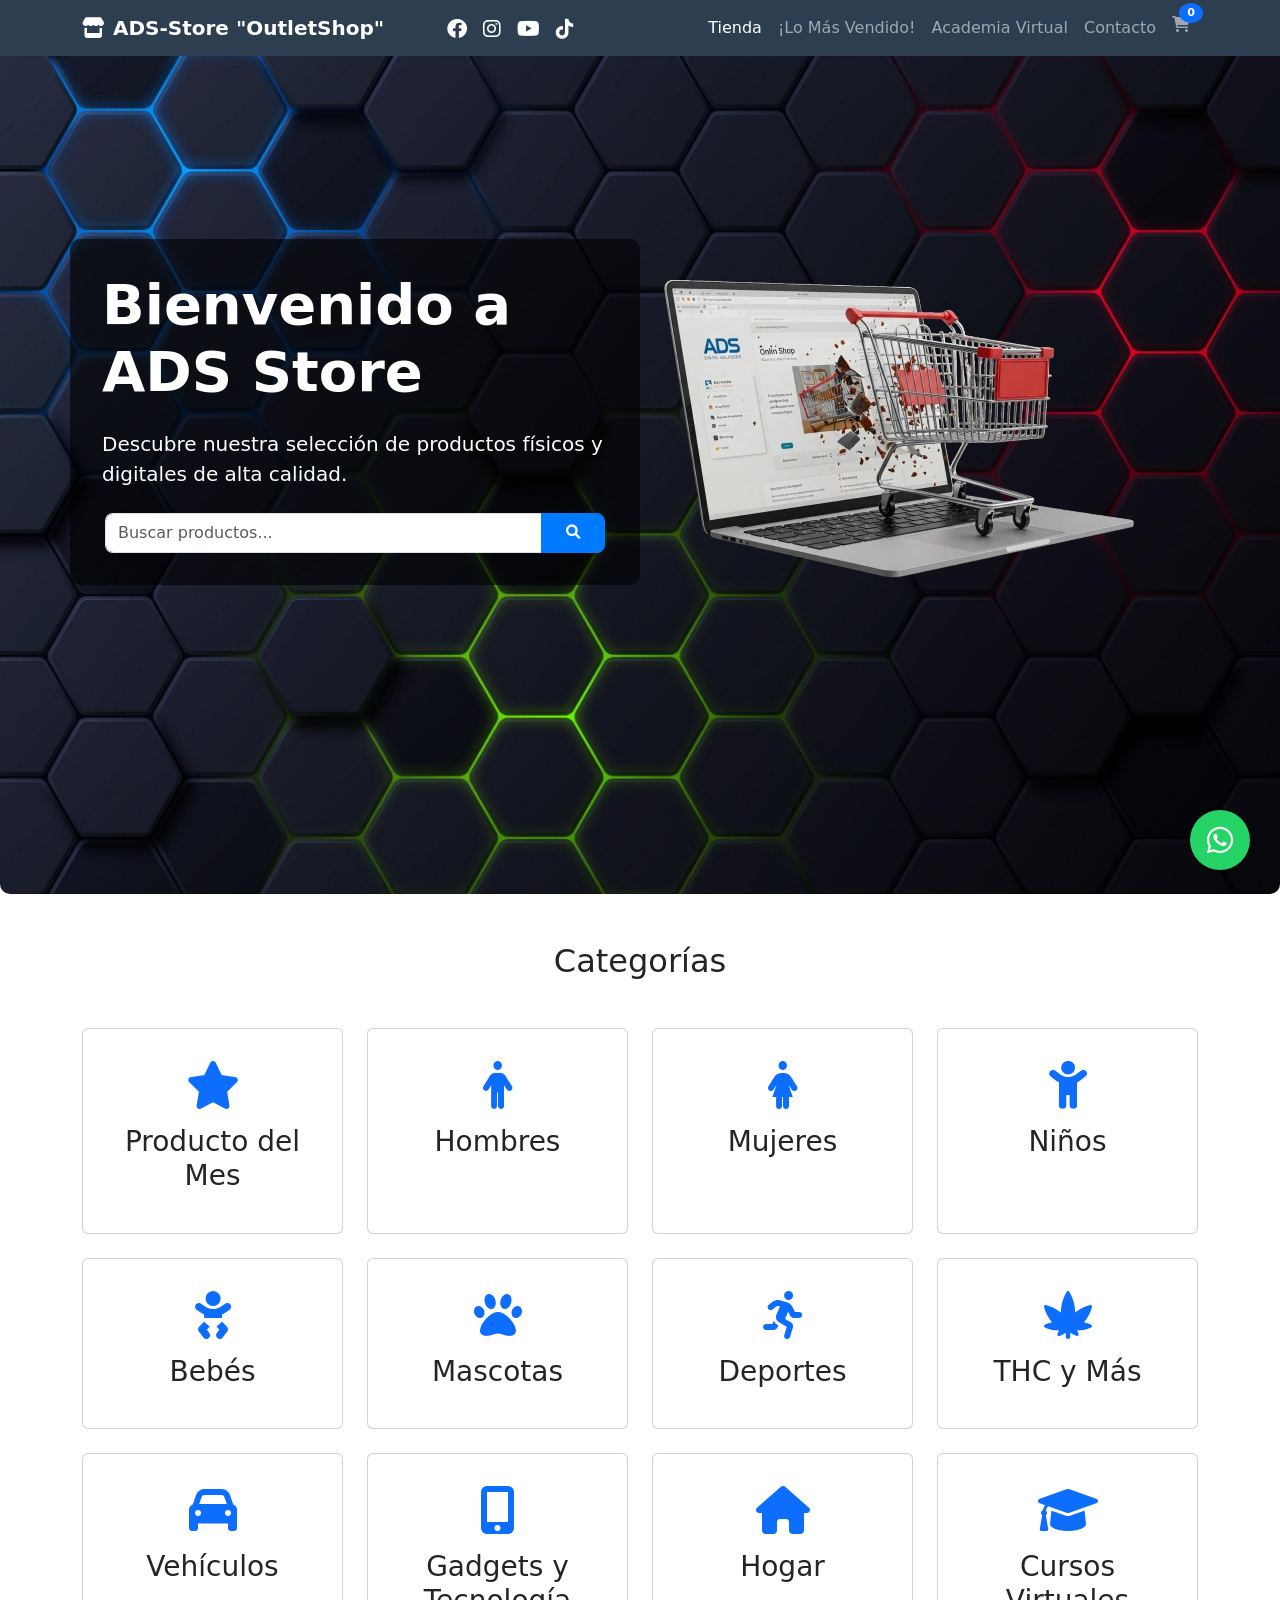
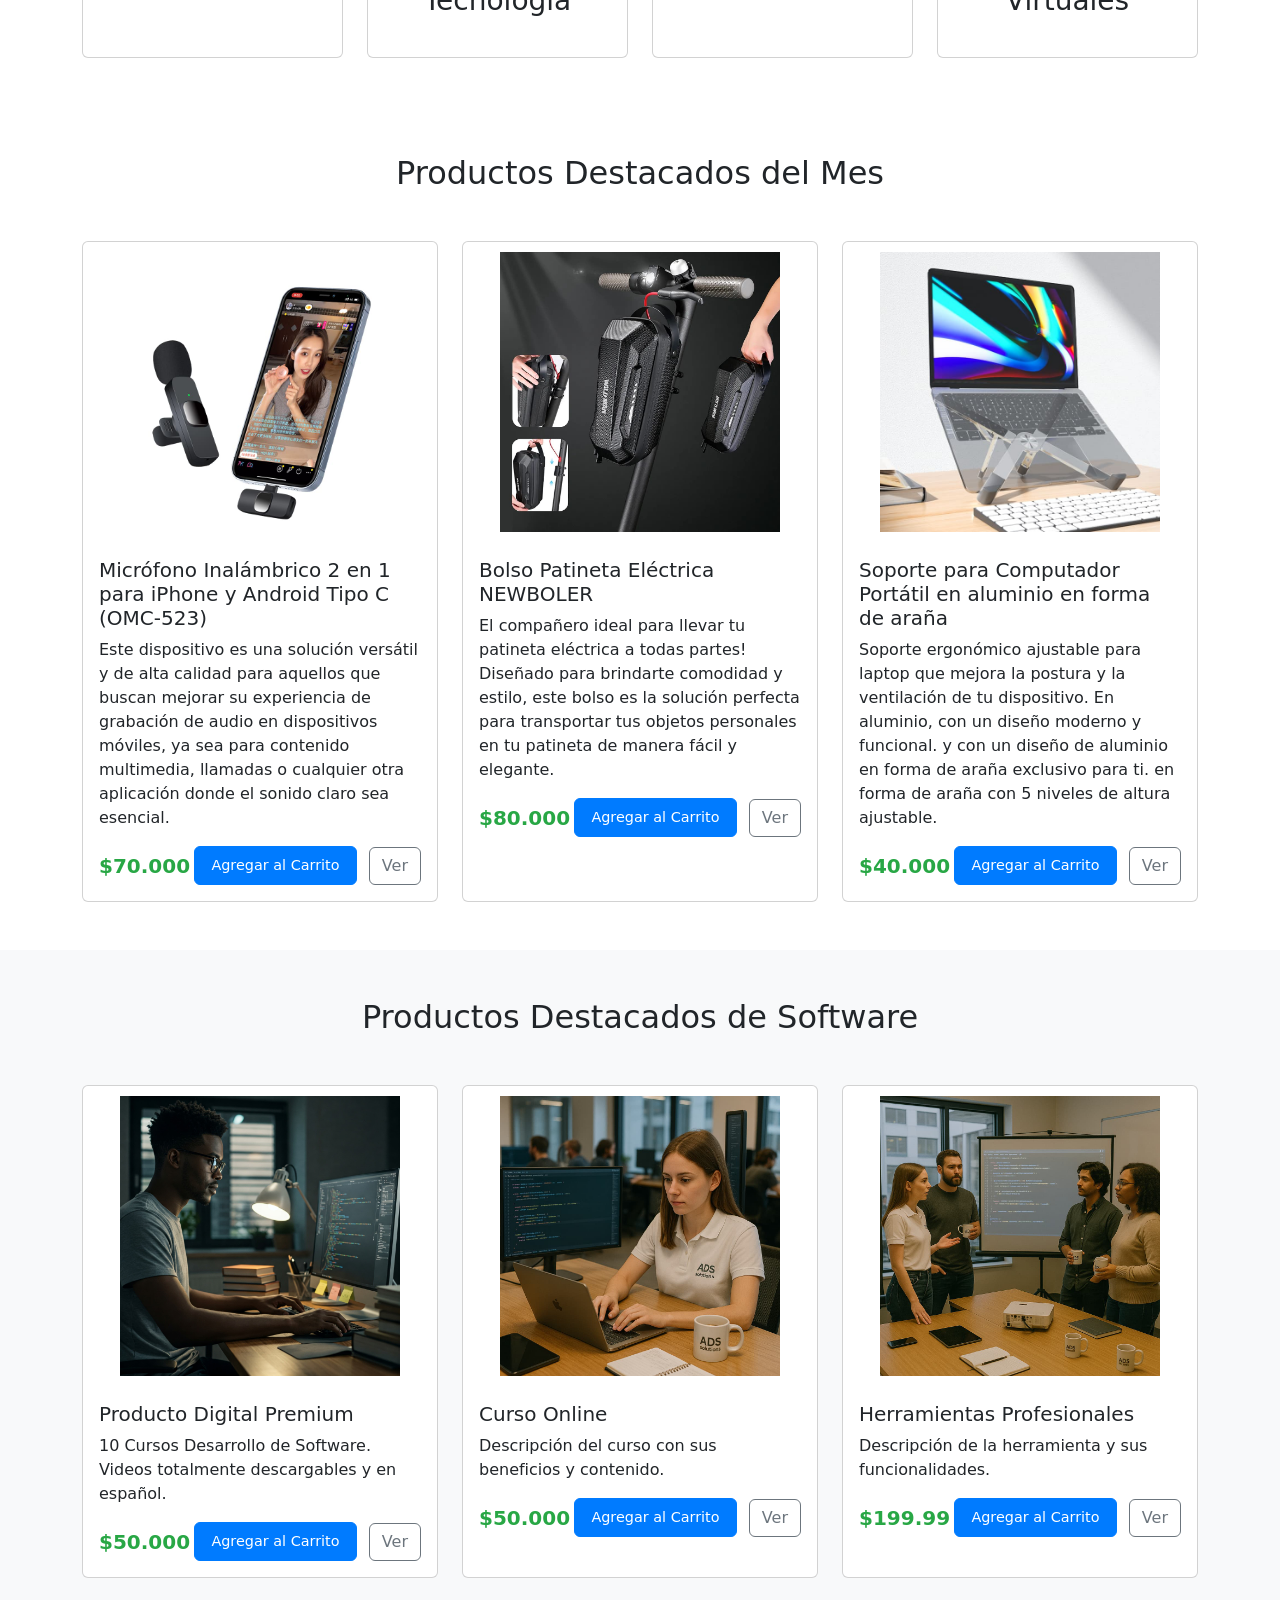
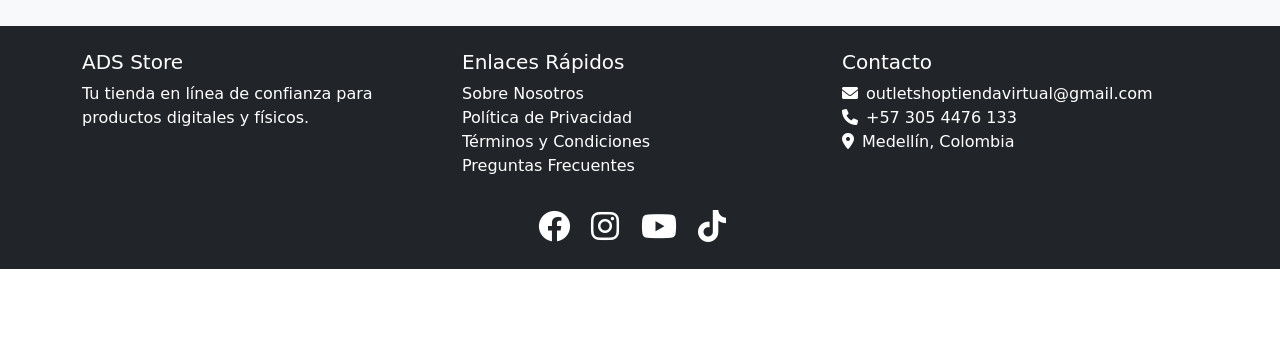
==== index.html @ 9994a58c "Version 0 Tienda Virtual con version 0 prueba de Imagenes en otro repositorio." ====
<!--
    Archivo: index.html
    Descripción: Página principal de la tienda en línea ADS Store.
    Contiene la navegación, banner principal, categorías, productos destacados y pie de página.
    Autor: [Tu Nombre o Equipo]
    Fecha: [Fecha de última edición]
-->
<!DOCTYPE html>
<html lang="es">
<head>
    <meta charset="UTF-8">
    <meta name="viewport" content="width=device-width, initial-scale=1.0">
    <title>ADS Store - Tienda en Línea</title>
    <!-- Bootstrap 5 CSS -->
    <link href="https://cdn.jsdelivr.net/npm/bootstrap@5.3.0/dist/css/bootstrap.min.css" rel="stylesheet">
    <!-- Font Awesome -->
    <link rel="stylesheet" href="https://cdnjs.cloudflare.com/ajax/libs/font-awesome/6.0.0/css/all.min.css">
    <!-- Google Fonts -->
    <link href="https://fonts.googleapis.com/css2?family=Poppins:wght@300;400;500;600;700&display=swap" rel="stylesheet">
    <!-- Custom CSS -->
    <link rel="stylesheet" href="css/tienda.css">
</head>
<body>
    <!-- =======================
         Navbar de navegación
         Contiene enlaces a las principales secciones del sitio
    ======================= -->
    <nav class="navbar navbar-expand-lg navbar-dark fixed-top">
        <div class="container">
            <a class="navbar-brand" href="../index.html">
                <span class="fw-bold"><i class="fas fa-store me-2"></i>ADS-Store  "OutletShop"</span>
            </a>
            <div class="d-flex flex-grow-1 justify-content-center">
                <ul class="navbar-nav flex-row">
                    <li class="nav-item">
                        <a href="https://www.facebook.com/profile.php?id=61550078453724" class="nav-link px-2" target="_blank" title="Facebook"><i class="fab fa-facebook fa-lg text-white"></i></a>
                    </li>
                    <li class="nav-item">
                        <a href="https://www.instagram.com/OutletShop_for_my/" class="nav-link px-2" target="_blank" title="Instagram"><i class="fab fa-instagram fa-lg text-white"></i></a>
                    </li>
                    <li class="nav-item">
                        <a href="https://www.youtube.com/@OutletShopTiendaVirtual" class="nav-link px-2" target="_blank" title="YouTube"><i class="fab fa-youtube fa-lg text-white"></i></a>
                    </li>
                    <li class="nav-item">
                        <a href="https://tiktok.com/@outletshoptienda" class="nav-link px-2" target="_blank" title="TikTok"><i class="fab fa-tiktok fa-lg text-white"></i></a>
                    </li>
                </ul>
            </div>
            <button class="navbar-toggler" type="button" data-bs-toggle="collapse" data-bs-target="#navbarNav">
                <span class="navbar-toggler-icon"></span>
            </button>
            <div class="collapse navbar-collapse justify-content-end" id="navbarNav">
                <ul class="navbar-nav ms-auto">
                    <li class="nav-item">
                        <a class="nav-link active" href="index.html">Tienda</a>
                    </li>
                    <li class="nav-item">
                        <a class="nav-link" href="producto-mes.html">¡Lo Más Vendido!</a>
                    </li>
                    <li class="nav-item">
                        <a class="nav-link" href="https://harrissonhz.github.io/ADS-academy/index.html" target="_blank">Academia Virtual</a>
                    </li>
                    <li class="nav-item">
                        <a class="nav-link" href="../index.html#contacto">Contacto</a>
                    </li>
                    <li class="nav-item">
                        <a class="nav-link" href="carrito.html">
                            <i class="fas fa-shopping-cart"></i>
                            <span class="badge bg-primary" id="cart-count">0</span>
                        </a>
                    </li>
                </ul>
            </div>
        </div>
    </nav>

    <!-- =======================
         Sección Hero (Banner principal)
         Presenta la tienda y un buscador de productos
    ======================= -->
    <section class="hero-section tienda-hero" style="background-image: url('../img/background.jpg'); background-size: cover; background-position: center; position: relative;">
        <div class="container">
            <div class="row align-items-center min-vh-100">
                <div class="col-lg-6" style="background-color: rgba(0, 0, 0, 0.6); padding: 2rem; border-radius: 10px;">
                    <h1 class="display-4 fw-bold mb-4 text-white">Bienvenido a ADS Store</h1>
                    <p class="lead mb-4 text-white">Descubre nuestra selección de productos físicos y digitales de alta calidad.</p>
                    <div class="search-box">
                        <input type="text" class="form-control" placeholder="Buscar productos...">
                        <button class="btn btn-primary"><i class="fas fa-search"></i></button>
                    </div>
                </div>
                <div class="col-lg-6">
                    <img src="img/tienda-hero.png" alt="Tienda en Línea" class="img-fluid">
                </div>
            </div>
        </div>
    </section>

    <!-- =======================
         Sección de Categorías
         Muestra tarjetas con enlaces a cada categoría de productos
    ======================= -->
    <section class="categorias py-5">
        <div class="container">
            <h2 class="text-center mb-5">Categorías</h2>
            <div class="row g-4">
                <div class="col-md-3">
                    <a href="categoria.html?categoria=Producto%20del%20Mes" class="text-decoration-none">
                        <div class="card h-100">
                            <div class="card-body text-center">
                                <i class="fas fa-star fa-3x mb-3 text-primary"></i>
                                <h3 class="card-title">Producto del Mes</h3>
                            </div>
                        </div>
                    </a>
                </div>
                <div class="col-md-3">
                    <a href="categoria.html?categoria=Hombres" class="text-decoration-none">
                        <div class="card h-100">
                            <div class="card-body text-center">
                                <i class="fas fa-male fa-3x mb-3 text-primary"></i>
                                <h3 class="card-title">Hombres</h3>
                            </div>
                        </div>
                    </a>
                </div>
                <div class="col-md-3">
                    <a href="categoria.html?categoria=Mujeres" class="text-decoration-none">
                        <div class="card h-100">
                            <div class="card-body text-center">
                                <i class="fas fa-female fa-3x mb-3 text-primary"></i>
                                <h3 class="card-title">Mujeres</h3>
                            </div>
                        </div>
                    </a>
                </div>
                <div class="col-md-3">
                    <a href="categoria.html?categoria=Niños" class="text-decoration-none">
                        <div class="card h-100">
                            <div class="card-body text-center">
                                <i class="fas fa-child fa-3x mb-3 text-primary"></i>
                                <h3 class="card-title">Niños</h3>
                            </div>
                        </div>
                    </a>
                </div>
                <div class="col-md-3">
                    <a href="categoria.html?categoria=Bebés" class="text-decoration-none">
                        <div class="card h-100">
                            <div class="card-body text-center">
                                <i class="fas fa-baby fa-3x mb-3 text-primary"></i>
                                <h3 class="card-title">Bebés</h3>
                            </div>
                        </div>
                    </a>
                </div>
                <div class="col-md-3">
                    <a href="categoria.html?categoria=Mascotas" class="text-decoration-none">
                        <div class="card h-100">
                            <div class="card-body text-center">
                                <i class="fas fa-paw fa-3x mb-3 text-primary"></i>
                                <h3 class="card-title">Mascotas</h3>
                            </div>
                        </div>
                    </a>
                </div>
                <div class="col-md-3">
                    <a href="categoria.html?categoria=Deportes" class="text-decoration-none">
                        <div class="card h-100">
                            <div class="card-body text-center">
                                <i class="fas fa-running fa-3x mb-3 text-primary"></i>
                                <h3 class="card-title">Deportes</h3>
                            </div>
                        </div>
                    </a>
                </div>
                <div class="col-md-3">
                    <a href="categoria.html?categoria=THC%20y%20Más" class="text-decoration-none">
                        <div class="card h-100">
                            <div class="card-body text-center">
                                <i class="fas fa-cannabis fa-3x mb-3 text-primary"></i>
                                <h3 class="card-title">THC y Más</h3>
                            </div>
                        </div>
                    </a>
                </div>
                <div class="col-md-3">
                    <a href="categoria.html?categoria=Vehículos" class="text-decoration-none">
                        <div class="card h-100">
                            <div class="card-body text-center">
                                <i class="fas fa-car fa-3x mb-3 text-primary"></i>
                                <h3 class="card-title">Vehículos</h3>
                            </div>
                        </div>
                    </a>
                </div>
                <div class="col-md-3">
                    <a href="categoria.html?categoria=Gadgets%20y%20Tecnología" class="text-decoration-none">
                        <div class="card h-100">
                            <div class="card-body text-center">
                                <i class="fas fa-mobile-alt fa-3x mb-3 text-primary"></i>
                                <h3 class="card-title">Gadgets y Tecnología</h3>
                            </div>
                        </div>
                    </a>
                </div>
                <div class="col-md-3">
                    <a href="categoria.html?categoria=Hogar" class="text-decoration-none">
                        <div class="card h-100">
                            <div class="card-body text-center">
                                <i class="fas fa-home fa-3x mb-3 text-primary"></i>
                                <h3 class="card-title">Hogar</h3>
                            </div>
                        </div>
                    </a>
                </div>
                <div class="col-md-3">
                    <a href="categoria.html?categoria=Cursos%20Virtuales" class="text-decoration-none">
                        <div class="card h-100">
                            <div class="card-body text-center">
                                <i class="fas fa-graduation-cap fa-3x mb-3 text-primary"></i>
                                <h3 class="card-title">Cursos Virtuales</h3>
                            </div>
                        </div>
                    </a>
                </div>
            </div>
        </div>
    </section>

    <!-- =======================
         Productos Destacados del Mes
         Cada tarjeta representa un producto destacado.
         Los botones permiten agregar al carrito o ver detalles.
    ======================= -->
    <section class="productos py-5">
        <div class="container">
            <h2 class="text-center mb-5">Productos Destacados del Mes</h2>
            <div class="row g-4">
                <!-- Producto 1 -->
                <div class="col-md-4">
                    <div class="card h-100">
                        <img src="img/Microfono.jpg" class="card-img-top" alt="Micrófono Inalámbrico">
                        <div class="card-body">
                            <h5 class="card-title">Micrófono Inalámbrico 2 en 1 para iPhone y Android Tipo C (OMC-523)</h5>
                            <p class="card-text">Este dispositivo es una solución versátil y de alta calidad para aquellos que buscan mejorar su experiencia de grabación de audio en dispositivos móviles, ya sea para contenido multimedia, llamadas o cualquier otra aplicación donde el sonido claro sea esencial.</p>
                            <div class="d-flex justify-content-between align-items-center">
                                <span class="h5 mb-0">$70.000</span>
                                <button class="btn btn-primary">Agregar al Carrito</button>
                                <a href="producto-detalle.html?id=microfono-omc-523" class="btn btn-outline-secondary ms-2">Ver</a>
                            </div>
                        </div>
                    </div>
                </div>
                <!-- Producto 2 -->
                <div class="col-md-4">
                    <div class="card h-100">
                        <img src="img/Patineta.jpg" class="card-img-top" alt="Bolso Patineta">
                        <div class="card-body">
                            <h5 class="card-title">Bolso Patineta Eléctrica NEWBOLER</h5>
                            <p class="card-text">El compañero ideal para llevar tu patineta eléctrica a todas partes! Diseñado para brindarte comodidad y estilo, este bolso es la solución perfecta para transportar tus objetos personales en tu patineta de manera fácil y elegante.</p>
                            <div class="d-flex justify-content-between align-items-center">
                                <span class="h5 mb-0">$80.000</span>
                                <button class="btn btn-primary">Agregar al Carrito</button>
                                <a href="producto-detalle.html?id=patineta-newboler" class="btn btn-outline-secondary ms-2">Ver</a>
                            </div>
                        </div>
                    </div>
                </div>
                <!-- Producto 3 -->
                <div class="col-md-4">
                    <div class="card h-100">
                        <img src="img/SoporteLaptop.jpg" class="card-img-top" alt="Soporte para Laptop">
                        <div class="card-body">
                            <h5 class="card-title">Soporte para Computador Portátil en aluminio en forma de araña</h5>
                            <p class="card-text">Soporte ergonómico ajustable para laptop que mejora la postura y la ventilación de tu dispositivo. En aluminio, con un diseño moderno y funcional. y con un diseño de aluminio en forma de araña exclusivo para ti. en forma de araña con 5 niveles de altura ajustable.</p>
                            <div class="d-flex justify-content-between align-items-center">
                                <span class="h5 mb-0">$40.000</span>
                                <button class="btn btn-primary">Agregar al Carrito</button>
                                <a href="producto-detalle.html?id=soporte-laptop-araña" class="btn btn-outline-secondary ms-2">Ver</a>
                            </div>
                        </div>
                    </div>
                </div>
            </div>
        </div>
    </section>

    <!-- =======================
         Productos Destacados Software 
         Cada tarjeta representa un producto destacado.
         Los botones permiten agregar al carrito o ver detalles.
    ======================= -->
    <section class="productos py-5 bg-light">
        <div class="container">
            <h2 class="text-center mb-5">Productos Destacados de Software</h2>
            <div class="row g-4">
                <!-- Producto 1 -->
                <div class="col-md-4">
                    <div class="card h-100">
                        <img src="img/Programador.jpg" class="card-img-top" alt="Producto 1">
                        <div class="card-body">
                            <h5 class="card-title">Producto Digital Premium</h5>
                            <p class="card-text">10 Cursos Desarrollo de Software. Videos totalmente descargables y en español.</p>
                            <div class="d-flex justify-content-between align-items-center">
                                <span class="h5 mb-0">$50.000</span>
                                <button class="btn btn-primary">Agregar al Carrito</button>
                                <button class="btn btn-outline-secondary ms-2">Ver</button>
                            </div>
                        </div>
                    </div>
                </div>
                <!-- Producto 2 -->
                <div class="col-md-4">
                    <div class="card h-100">
                        <img src="img/CursoOnline.jpg" class="card-img-top" alt="Producto 2">
                        <div class="card-body">
                            <h5 class="card-title">Curso Online</h5>
                            <p class="card-text">Descripción del curso con sus beneficios y contenido.</p>
                            <div class="d-flex justify-content-between align-items-center">
                                <span class="h5 mb-0">$50.000</span>
                                <button class="btn btn-primary">Agregar al Carrito</button>
                                <button class="btn btn-outline-secondary ms-2">Ver</button>
                            </div>
                        </div>
                    </div>
                </div>
                <!-- Producto 3 -->
                <div class="col-md-4">
                    <div class="card h-100">
                        <img src="img/HerramientaProfesional.jpg" class="card-img-top" alt="Producto 3">
                        <div class="card-body">
                            <h5 class="card-title">Herramientas Profesionales</h5>
                            <p class="card-text">Descripción de la herramienta y sus funcionalidades.</p>
                            <div class="d-flex justify-content-between align-items-center">
                                <span class="h5 mb-0">$199.99</span>
                                <button class="btn btn-primary">Agregar al Carrito</button>
                                <button class="btn btn-outline-secondary ms-2">Ver</button>
                            </div>
                        </div>
                    </div>
                </div>
            </div>
        </div>
    </section>

    <!-- =======================
         Pie de página (Footer)
         Información de contacto y enlaces rápidos
    ======================= -->
    <footer class="bg-dark text-white py-4">
        <div class="container">
            <div class="row">
                <div class="col-md-4">
                    <h5>ADS Store</h5>
                    <p>Tu tienda en línea de confianza para productos digitales y físicos.</p>
                </div>
                <div class="col-md-4">
                    <h5>Enlaces Rápidos</h5>
                    <ul class="list-unstyled">
                        <li><a href="sobre-nosotros.html" class="text-white">Sobre Nosotros</a></li>
                        <li><a href="politica-privacidad.html" class="text-white">Política de Privacidad</a></li>
                        <li><a href="terminos-condiciones.html" class="text-white">Términos y Condiciones</a></li>
                        <li><a href="#" class="text-white">Preguntas Frecuentes</a></li>
                    </ul>
                </div>
                <div class="col-md-4">
                    <h5>Contacto</h5>
                    <ul class="list-unstyled">
                        <li><i class="fas fa-envelope me-2"></i>outletshoptiendavirtual@gmail.com</li>
                        <li><i class="fas fa-phone me-2"></i>+57 305 4476 133</li>
                        <li><i class="fas fa-map-marker-alt me-2"></i>Medellín, Colombia</li>
                    </ul>
                </div>
            </div>
            <div class="text-center mt-3">
                <a href="https://www.facebook.com/profile.php?id=61550078453724" class="text-white me-3" target="_blank"><i class="fab fa-facebook fa-2x"></i></a>
                <a href="https://www.instagram.com/OutletShop_for_my/" class="text-white me-3" target="_blank"><i class="fab fa-instagram fa-2x"></i></a>
                <a href="https://www.youtube.com/@OutletShopTiendaVirtual" class="text-white me-3" target="_blank"><i class="fab fa-youtube fa-2x"></i></a>
                <a href="https://tiktok.com/@outletshoptienda" class="text-white me-3" target="_blank"><i class="fab fa-tiktok fa-2x"></i></a>
            </div>
        </div>
    </footer>

    <!-- =======================
         Scripts JS
         Incluye Bootstrap y scripts personalizados
    ======================= -->
    <script src="https://cdn.jsdelivr.net/npm/bootstrap@5.3.0/dist/js/bootstrap.bundle.min.js"></script>
    <script src="js/tienda.js"></script>

    <!-- WhatsApp Flotante -->
    <!-- Botón flotante para contacto rápido por WhatsApp -->
    <a href="https://wa.me/573052487883?text=Hola%20ADS%20estoy%20interesado%20en%20los%20cursos%20virtuales" class="whatsapp-float" target="_blank">
        <i class="fab fa-whatsapp"></i>
    </a>
</body>
</html>
---- css/tienda.css ----
/*
    Archivo: tienda.css
    Descripción: Hoja de estilos principal para la tienda ADS Store.
    Define la apariencia general, tarjetas, banners, navegación, categorías y productos.
    Autor: [Tu Nombre o Equipo]
    Fecha: [Fecha de última edición]
*/

/* Estilos específicos para la tienda */
.tienda-hero {
    background: linear-gradient(135deg, #ffffff 0%, #f3f4f6 100%);
}

.search-box {
    display: flex;
    max-width: 500px;
    margin: 0 auto;
}

.search-box input {
    border-radius: 8px 0 0 8px;
    border-right: none;
}

.search-box button {
    border-radius: 0 8px 8px 0;
    padding: 0.5rem 1.5rem;
}

/* Estilos para las tarjetas de productos */
.card {
    transition: transform 0.3s cubic-bezier(0.4, 0.2, 0.2, 1), box-shadow 0.3s cubic-bezier(0.4, 0.2, 0.2, 1);
}

.card:hover {
    transform: scale(1.05) translateY(-8px);
    box-shadow: 0 16px 32px rgba(0, 0, 0, 0.15);
    z-index: 2;
}

.card-img-top {
    width: 100%;
    height: 300px;
    object-fit: contain;
    padding: 10px;
}

/* Estilos para los botones de carrito */
.btn-primary {
    padding: 0.5rem 1rem;
    font-size: 0.9rem;
    background-color: #007bff;
    border-color: #007bff;
}

.btn-primary:hover {
    background-color: #0056b3;
    border-color: #0056b3;
}

/* Estilos para el contador del carrito */
#cart-count {
    position: absolute;
    top: -5px;
    right: -5px;
    font-size: 0.7rem;
    padding: 0.25rem 0.5rem;
    background-color: #007bff;
    border-radius: 50%;
    min-width: 20px;
    height: 20px;
    display: flex;
    align-items: center;
    justify-content: center;
}

.nav-item {
    position: relative;
}

.nav-link {
    display: flex;
    align-items: center;
    gap: 5px;
}

/* Estilos para las categorías */
.categorias .card {
    cursor: pointer;
    text-align: center;
    padding: 1rem;
}

.categorias .card:hover {
    background-color: var(--light-color);
}

.categorias .card i {
    color: #007bff;
    margin-bottom: 1rem;
}

/* Estilos para los precios */
.h5 {
    color: var(--primary-color);
    font-weight: 600;
}

.h5.mb-0 {
    color: #28a745;
    font-weight: bold;
}

/* Estilos responsivos */
@media (max-width: 768px) {
    .search-box {
        max-width: 100%;
    }
    
    .card-img-top {
        height: 150px;
    }
}

/* Animaciones */
@keyframes fadeInUp {
    from {
        opacity: 0;
        transform: translateY(20px);
    }
    to {
        opacity: 1;
        transform: translateY(0);
    }
}

.card {
    animation: fadeInUp 0.5s ease-out;
}

/* Estilos para el carrito flotante */
.cart-floating {
    position: fixed;
    bottom: 20px;
    right: 20px;
    z-index: 1000;
    background-color: var(--primary-color);
    color: white;
    padding: 15px;
    border-radius: 50%;
    box-shadow: 0 4px 6px rgba(0, 0, 0, 0.1);
    cursor: pointer;
    transition: transform 0.3s ease;
}

.cart-floating:hover {
    transform: scale(1.1);
}

/* Estilos para los filtros */
.filtros {
    background-color: var(--light-color);
    padding: 1rem;
    border-radius: 8px;
    margin-bottom: 2rem;
}

.filtros h4 {
    margin-bottom: 1rem;
    color: var(--dark-color);
}

/* Estilos para la paginación */
.pagination {
    justify-content: center;
    margin-top: 2rem;
}

.pagination .page-link {
    color: var(--primary-color);
    border: none;
    margin: 0 5px;
    border-radius: 5px;
}

.pagination .page-item.active .page-link {
    background-color: var(--primary-color);
    color: white;
}

/* Estilos para el navbar */
.navbar {
    position: fixed;
    top: 0;
    width: 100%;
    z-index: 1000;
    background-color: #2c3e50 !important;
}

/* Ajuste del body para compensar el navbar fijo */
body {
    padding-top: 0;
}

/* Estilos para la sección hero */
.hero-section {
    background-image: url('../img/background.jpg');
    background-size: cover;
    background-position: center;
    position: relative;
    min-height: 100vh;
    margin-top: -70px; /* Compensa el espacio del navbar */
    padding-top: 70px; /* Añade el espacio necesario para el contenido */
}

.tienda-hero {
    background-color: rgba(0, 0, 0, 0.6);
    padding: 2rem;
    border-radius: 10px;
}

/* Estilos para el footer */
footer {
    background-color: #343a40;
    color: white;
    padding: 2rem 0;
}

footer a {
    color: white;
    text-decoration: none;
}

footer a:hover {
    color: #007bff;
}

.footer-social-icons a:hover {
    transform: scale(1.2);
}

/* WhatsApp Flotante */
.whatsapp-float {
    position: fixed;
    bottom: 30px;
    right: 30px;
    background-color: #25d366;
    color: white;
    width: 60px;
    height: 60px;
    border-radius: 50%;
    text-align: center;
    font-size: 30px;
    box-shadow: 2px 2px 3px rgba(0,0,0,0.2);
    display: flex;
    align-items: center;
    justify-content: center;
    text-decoration: none;
    transition: all 0.3s ease;
    z-index: 1000;
}

.whatsapp-float:hover {
    background-color: #128C7E;
    color: white;
    transform: scale(1.1);
}
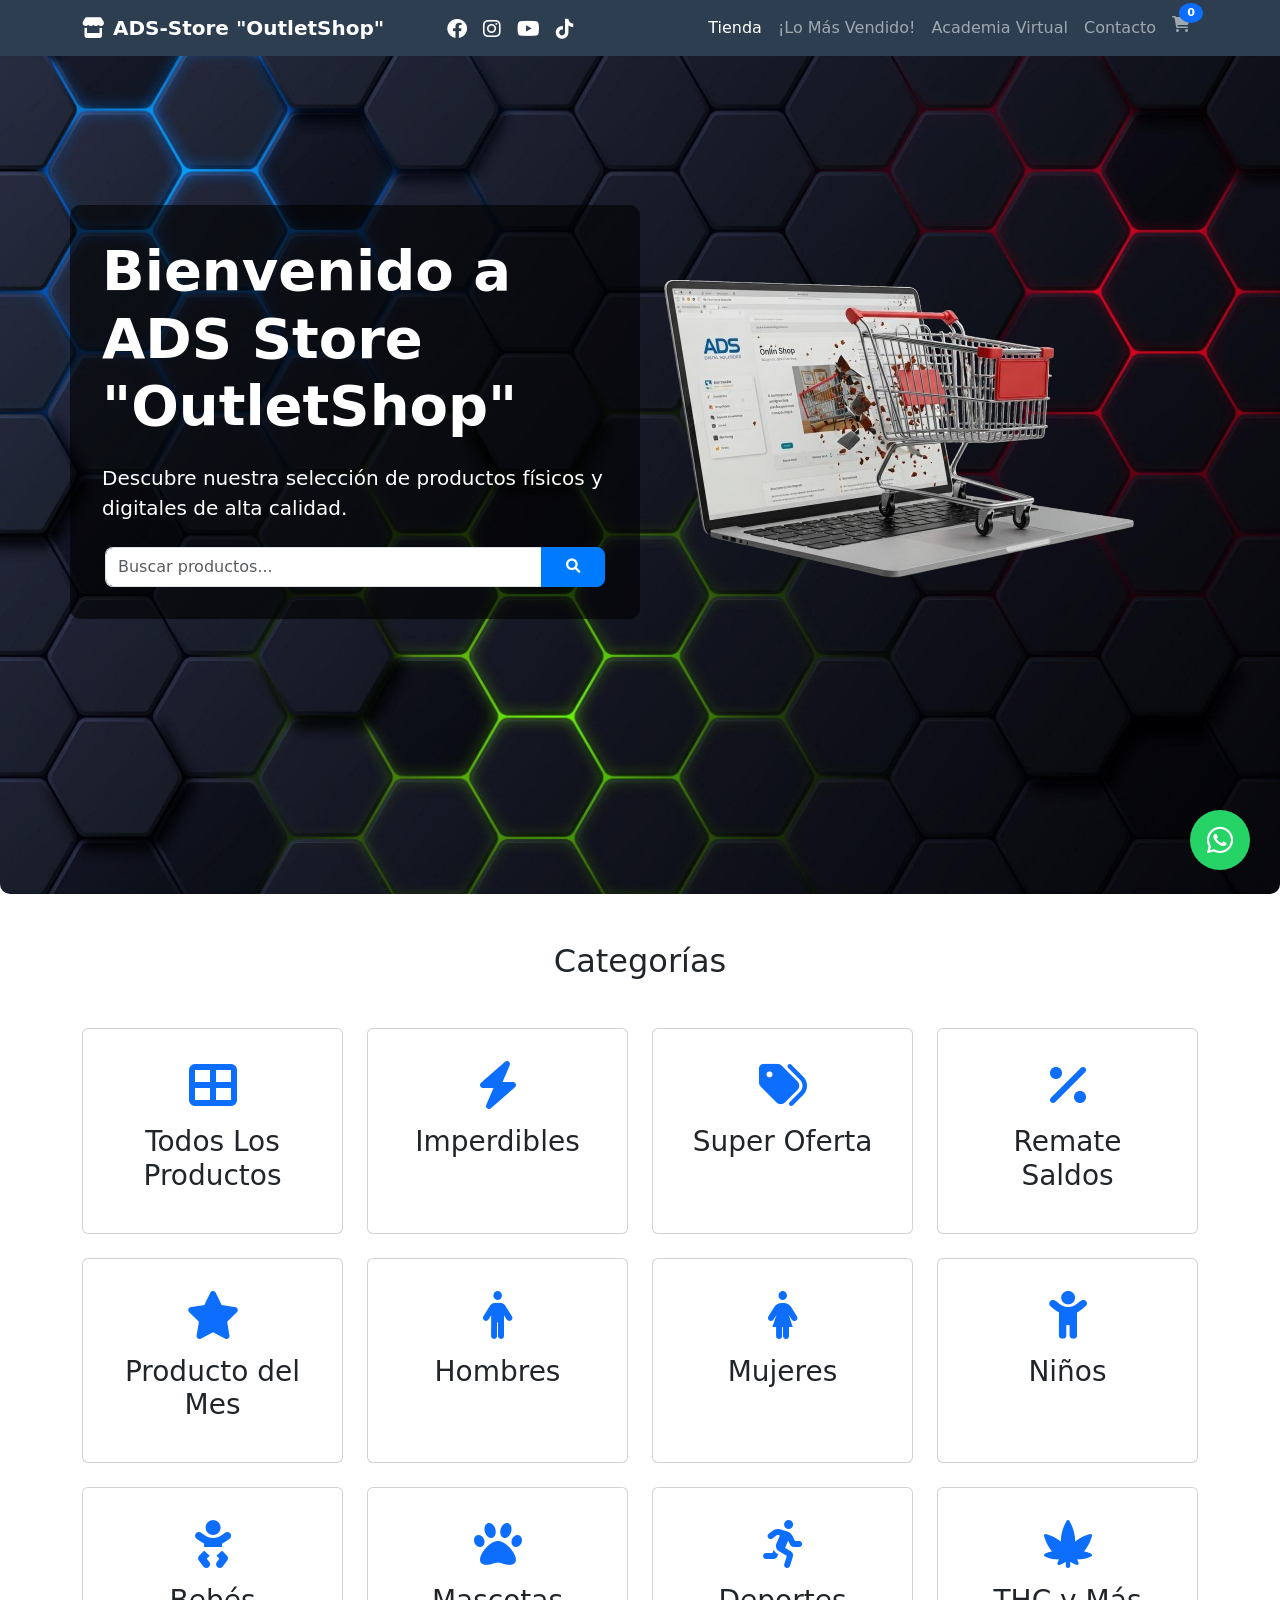
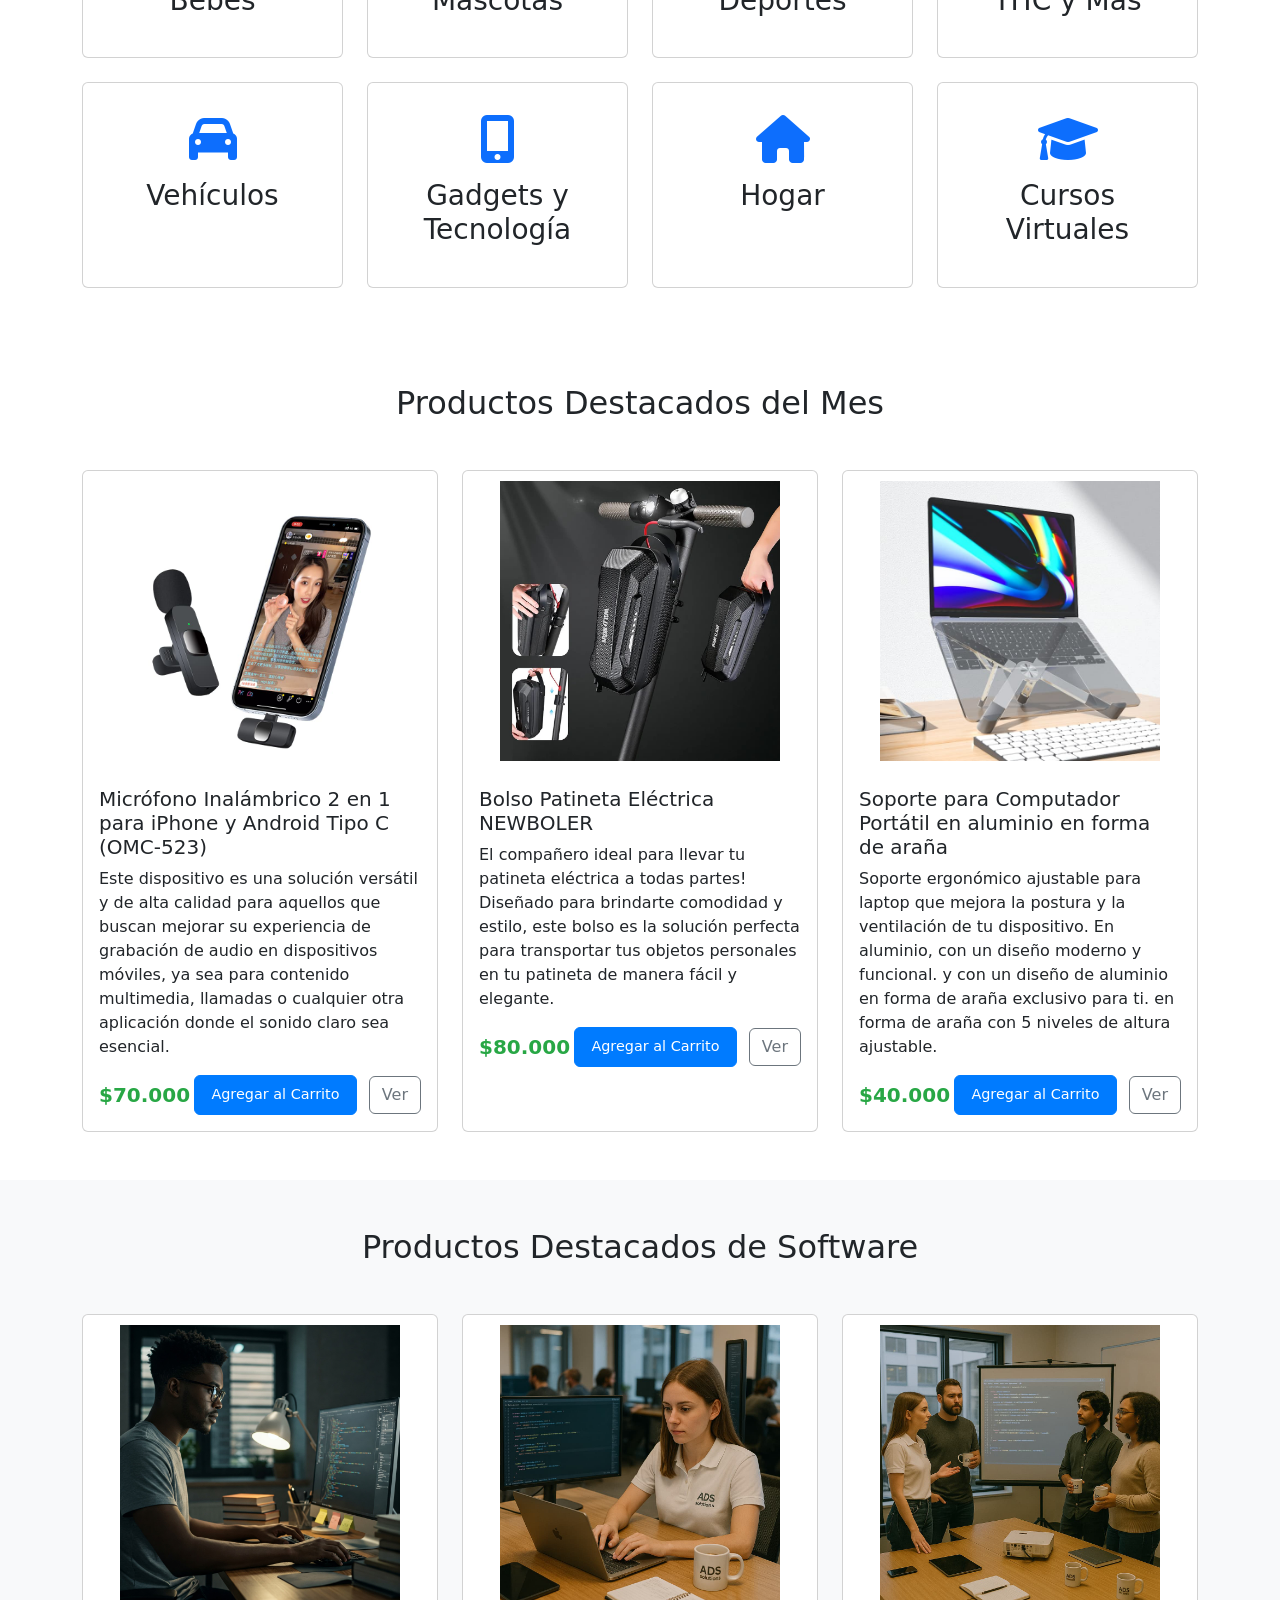
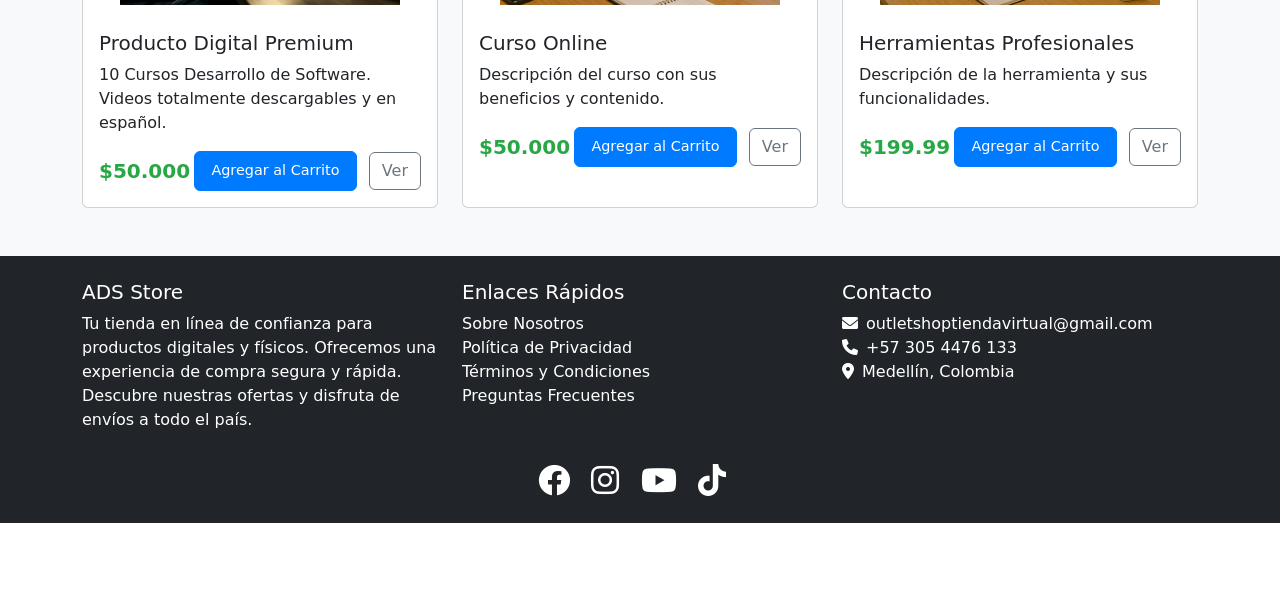
==== commit 50b1b56f: "Version 90% OK Version con Consulta de imagenes desde Github, metodos de pago, costos de envio y Jso" ====
--- a/index.html
+++ b/index.html
@@ -61,7 +61,7 @@
                         <a class="nav-link" href="https://harrissonhz.github.io/ADS-academy/index.html" target="_blank">Academia Virtual</a>
                     </li>
                     <li class="nav-item">
-                        <a class="nav-link" href="../index.html#contacto">Contacto</a>
+                        <a class="nav-link" href="https://wa.me/573054476133?text=Hola%20ADS%20estoy%20interesado%20en%20los%20cursos%20virtuales" target="_blank">Contacto</a>
                     </li>
                     <li class="nav-item">
                         <a class="nav-link" href="carrito.html">
@@ -82,7 +82,7 @@
         <div class="container">
             <div class="row align-items-center min-vh-100">
                 <div class="col-lg-6" style="background-color: rgba(0, 0, 0, 0.6); padding: 2rem; border-radius: 10px;">
-                    <h1 class="display-4 fw-bold mb-4 text-white">Bienvenido a ADS Store</h1>
+                    <h1 class="display-4 fw-bold mb-4 text-white">Bienvenido a ADS Store "OutletShop"</h1>
                     <p class="lead mb-4 text-white">Descubre nuestra selección de productos físicos y digitales de alta calidad.</p>
                     <div class="search-box">
                         <input type="text" class="form-control" placeholder="Buscar productos...">
@@ -105,6 +105,46 @@
             <h2 class="text-center mb-5">Categorías</h2>
             <div class="row g-4">
                 <div class="col-md-3">
+                    <a href="categoria.html?categoria=Todos%20Los%20Productos" class="text-decoration-none">
+                        <div class="card h-100">
+                            <div class="card-body text-center">
+                                <i class="fas fa-th-large fa-3x mb-3 text-primary"></i>
+                                <h3 class="card-title">Todos Los Productos</h3>
+                            </div>
+                        </div>
+                    </a>
+                </div>
+                <div class="col-md-3">
+                    <a href="categoria.html?categoria=Imperdibles" class="text-decoration-none">
+                        <div class="card h-100">
+                            <div class="card-body text-center">
+                                <i class="fas fa-bolt fa-3x mb-3 text-primary"></i>
+                                <h3 class="card-title">Imperdibles</h3>
+                            </div>
+                        </div>
+                    </a>
+                </div>
+                <div class="col-md-3">
+                    <a href="categoria.html?categoria=Super%20Oferta" class="text-decoration-none">
+                        <div class="card h-100">
+                            <div class="card-body text-center">
+                                <i class="fas fa-tags fa-3x mb-3 text-primary"></i>
+                                <h3 class="card-title">Super Oferta</h3>
+                            </div>
+                        </div>
+                    </a>
+                </div>
+                <div class="col-md-3">
+                    <a href="categoria.html?categoria=Remate%20Saldos" class="text-decoration-none">
+                        <div class="card h-100">
+                            <div class="card-body text-center">
+                                <i class="fas fa-percentage fa-3x mb-3 text-primary"></i>
+                                <h3 class="card-title">Remate Saldos</h3>
+                            </div>
+                        </div>
+                    </a>
+                </div>
+                <div class="col-md-3">
                     <a href="categoria.html?categoria=Producto%20del%20Mes" class="text-decoration-none">
                         <div class="card h-100">
                             <div class="card-body text-center">
@@ -247,7 +287,7 @@
                             <div class="d-flex justify-content-between align-items-center">
                                 <span class="h5 mb-0">$70.000</span>
                                 <button class="btn btn-primary">Agregar al Carrito</button>
-                                <a href="producto-detalle.html?id=microfono-omc-523" class="btn btn-outline-secondary ms-2">Ver</a>
+                                <a href="producto-detalle.html?id=AL011-MicrofonoCelular" class="btn btn-outline-secondary ms-2">Ver</a>
                             </div>
                         </div>
                     </div>
@@ -305,7 +345,7 @@
                             <div class="d-flex justify-content-between align-items-center">
                                 <span class="h5 mb-0">$50.000</span>
                                 <button class="btn btn-primary">Agregar al Carrito</button>
-                                <button class="btn btn-outline-secondary ms-2">Ver</button>
+                                <a href="producto-detalle.html?id=AL011-MicrofonoCelular" class="btn btn-outline-secondary ms-2">Ver</a>
                             </div>
                         </div>
                     </div>
@@ -320,7 +360,7 @@
                             <div class="d-flex justify-content-between align-items-center">
                                 <span class="h5 mb-0">$50.000</span>
                                 <button class="btn btn-primary">Agregar al Carrito</button>
-                                <button class="btn btn-outline-secondary ms-2">Ver</button>
+                                <a href="producto-detalle.html?id=Curso%20Online" class="btn btn-outline-secondary ms-2">Ver</a>
                             </div>
                         </div>
                     </div>
@@ -335,7 +375,7 @@
                             <div class="d-flex justify-content-between align-items-center">
                                 <span class="h5 mb-0">$199.99</span>
                                 <button class="btn btn-primary">Agregar al Carrito</button>
-                                <button class="btn btn-outline-secondary ms-2">Ver</button>
+                                <a href="producto-detalle.html?id=soporte-laptop-araña" class="btn btn-outline-secondary ms-2">Ver</a>
                             </div>
                         </div>
                     </div>
@@ -353,7 +393,7 @@
             <div class="row">
                 <div class="col-md-4">
                     <h5>ADS Store</h5>
-                    <p>Tu tienda en línea de confianza para productos digitales y físicos.</p>
+                    <p>Tu tienda en línea de confianza para productos digitales y físicos. Ofrecemos una experiencia de compra segura y rápida. Descubre nuestras ofertas y disfruta de envíos a todo el país.</p>
                 </div>
                 <div class="col-md-4">
                     <h5>Enlaces Rápidos</h5>
@@ -361,7 +401,7 @@
                         <li><a href="sobre-nosotros.html" class="text-white">Sobre Nosotros</a></li>
                         <li><a href="politica-privacidad.html" class="text-white">Política de Privacidad</a></li>
                         <li><a href="terminos-condiciones.html" class="text-white">Términos y Condiciones</a></li>
-                        <li><a href="#" class="text-white">Preguntas Frecuentes</a></li>
+                        <li><a href="preguntas-frecuentes.html" class="text-white">Preguntas Frecuentes</a></li>
                     </ul>
                 </div>
                 <div class="col-md-4">
@@ -391,7 +431,7 @@
 
     <!-- WhatsApp Flotante -->
     <!-- Botón flotante para contacto rápido por WhatsApp -->
-    <a href="https://wa.me/573052487883?text=Hola%20ADS%20estoy%20interesado%20en%20los%20cursos%20virtuales" class="whatsapp-float" target="_blank">
+    <a href="https://wa.me/573054476133?text=Hola%20ADS%20estoy%20interesado%20en%20los%20cursos%20virtuales" class="whatsapp-float" target="_blank">
         <i class="fab fa-whatsapp"></i>
     </a>
 </body>
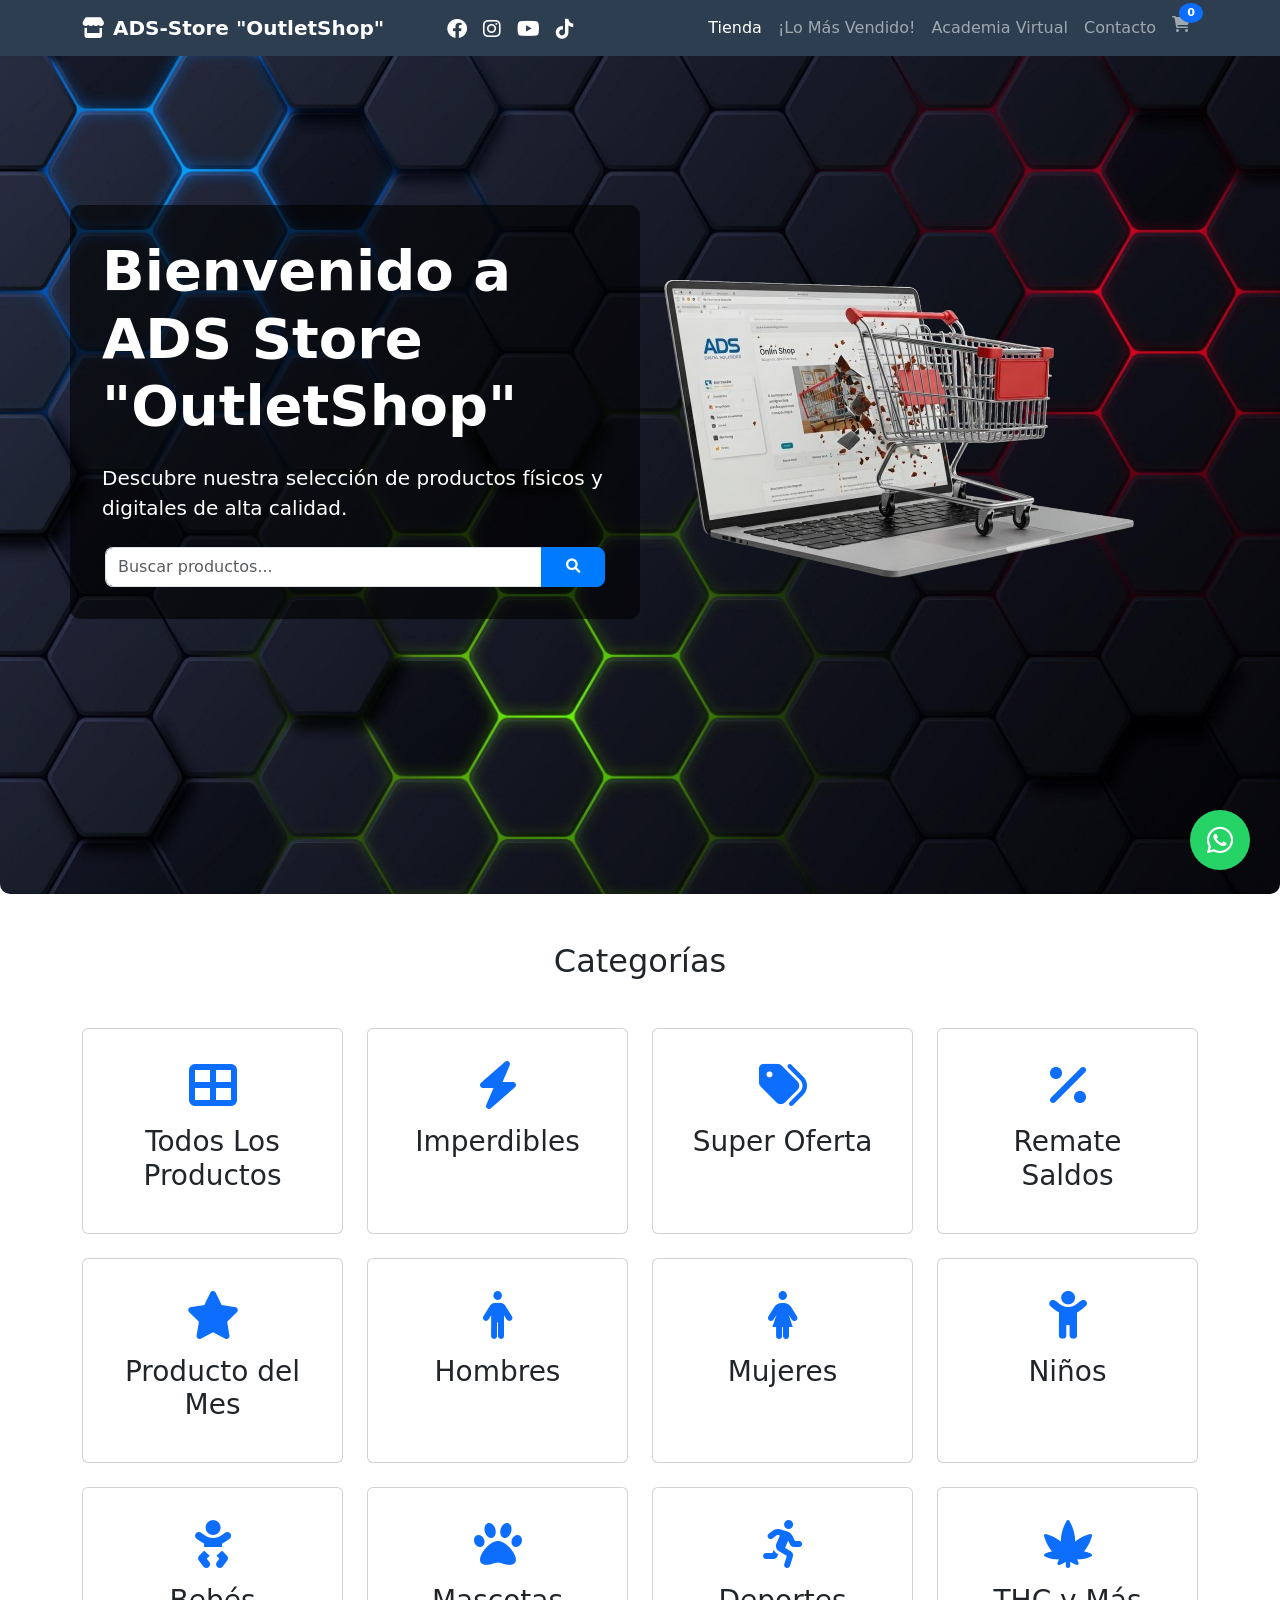
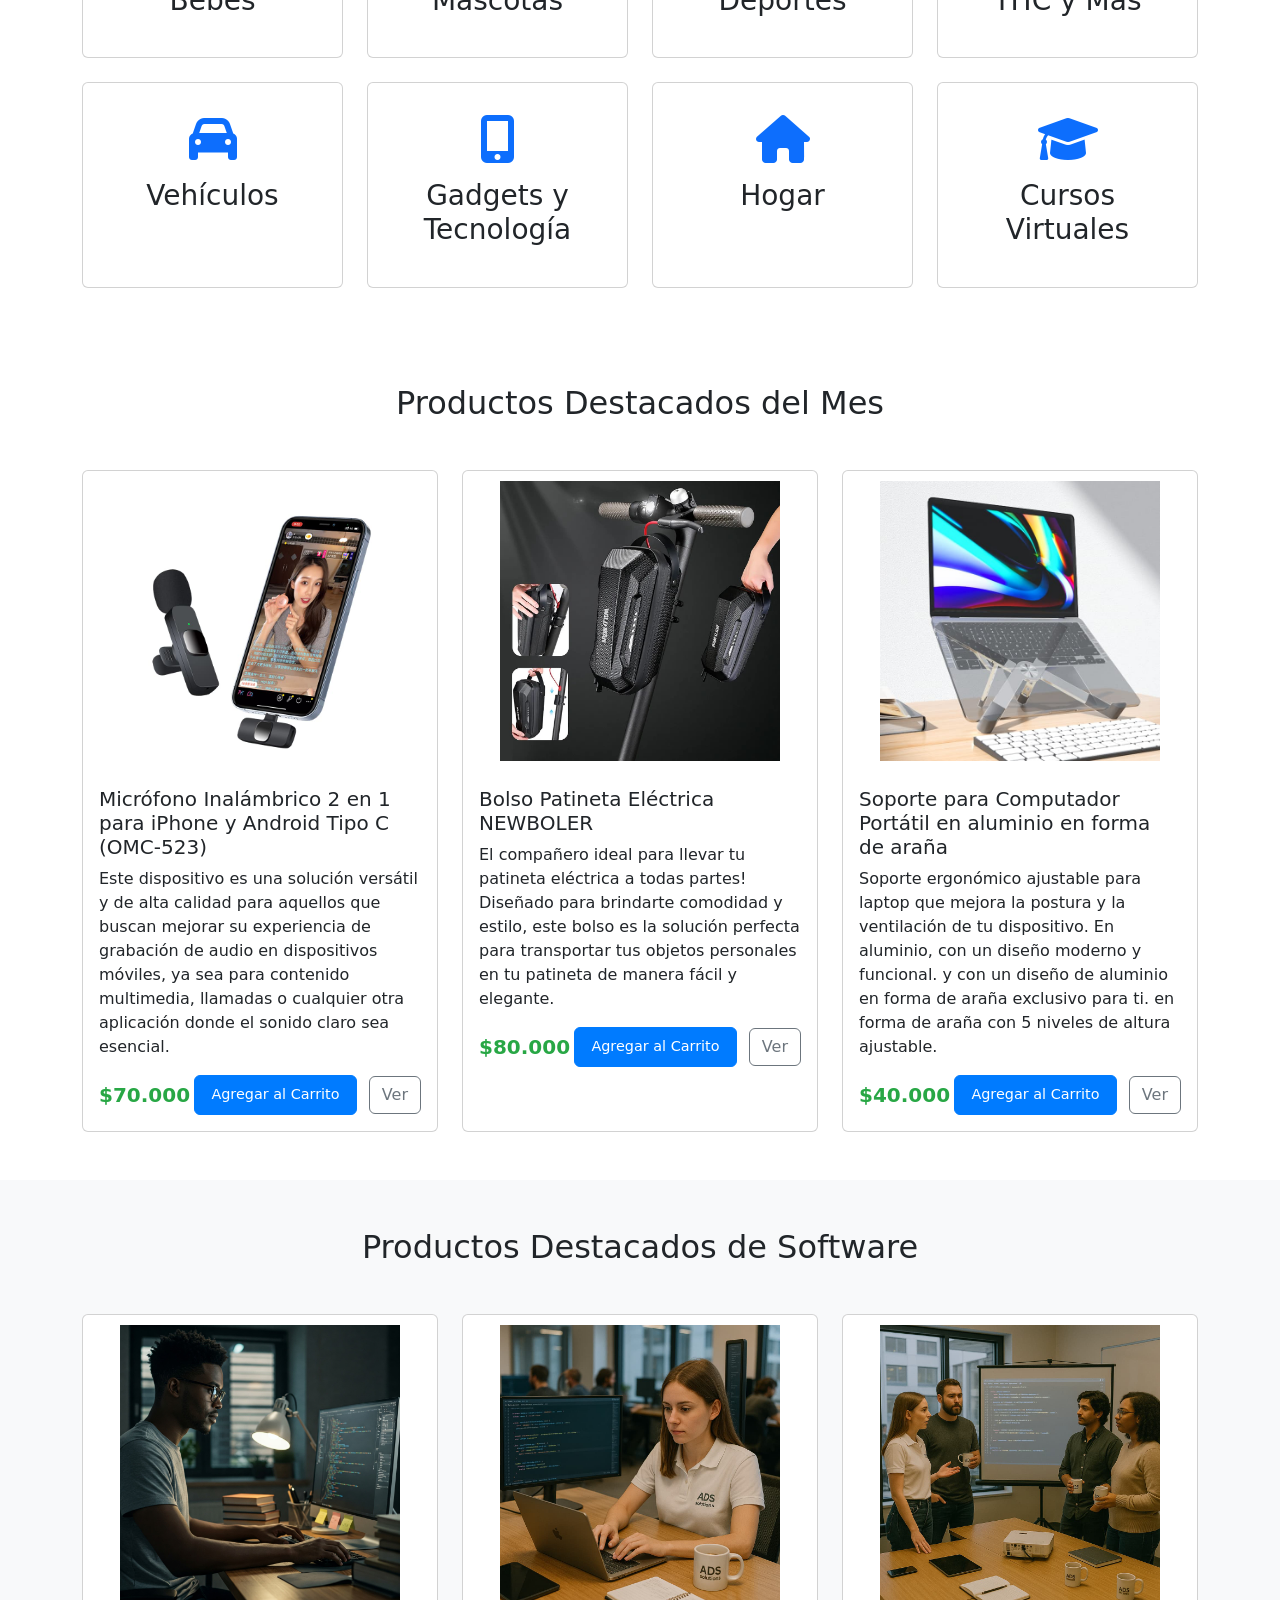
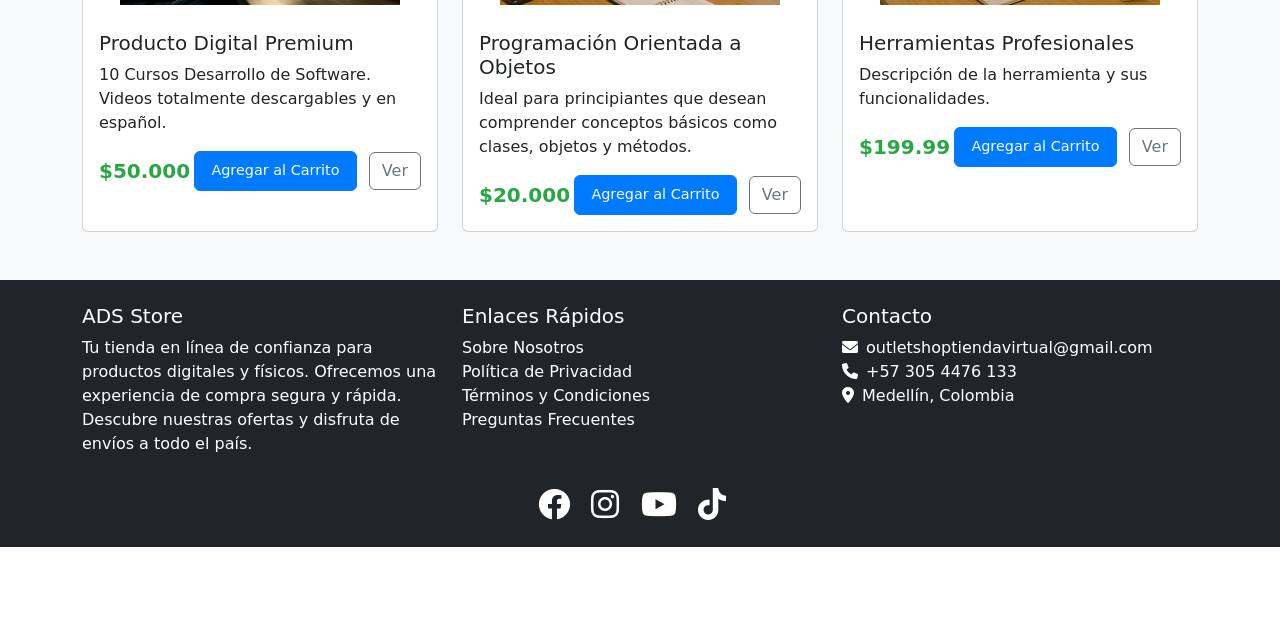
==== commit 4f20b2c4: "Add files via upload" ====
--- a/index.html
+++ b/index.html
@@ -78,7 +78,7 @@
          Sección Hero (Banner principal)
          Presenta la tienda y un buscador de productos
     ======================= -->
-    <section class="hero-section tienda-hero" style="background-image: url('../img/background.jpg'); background-size: cover; background-position: center; position: relative;">
+    <section class="hero-section tienda-hero" style="background-image: url('img/background.jpg'); background-size: cover; background-position: center; position: relative;">
         <div class="container">
             <div class="row align-items-center min-vh-100">
                 <div class="col-lg-6" style="background-color: rgba(0, 0, 0, 0.6); padding: 2rem; border-radius: 10px;">
@@ -355,12 +355,12 @@
                     <div class="card h-100">
                         <img src="img/CursoOnline.jpg" class="card-img-top" alt="Producto 2">
                         <div class="card-body">
-                            <h5 class="card-title">Curso Online</h5>
-                            <p class="card-text">Descripción del curso con sus beneficios y contenido.</p>
-                            <div class="d-flex justify-content-between align-items-center">
-                                <span class="h5 mb-0">$50.000</span>
-                                <button class="btn btn-primary">Agregar al Carrito</button>
-                                <a href="producto-detalle.html?id=Curso%20Online" class="btn btn-outline-secondary ms-2">Ver</a>
+                            <h5 class="card-title">Programación Orientada a Objetos</h5>
+                            <p class="card-text">Ideal para principiantes que desean comprender conceptos básicos como clases, objetos y métodos.</p>
+                            <div class="d-flex justify-content-between align-items-center">
+                                <span class="h5 mb-0">$20.000</span>
+                                <button class="btn btn-primary">Agregar al Carrito</button>
+                                <a href="producto-detalle.html?id=PooBasico" class="btn btn-outline-secondary ms-2">Ver</a>
                             </div>
                         </div>
                     </div>
@@ -435,4 +435,4 @@
         <i class="fab fa-whatsapp"></i>
     </a>
 </body>
-</html> +</html> 
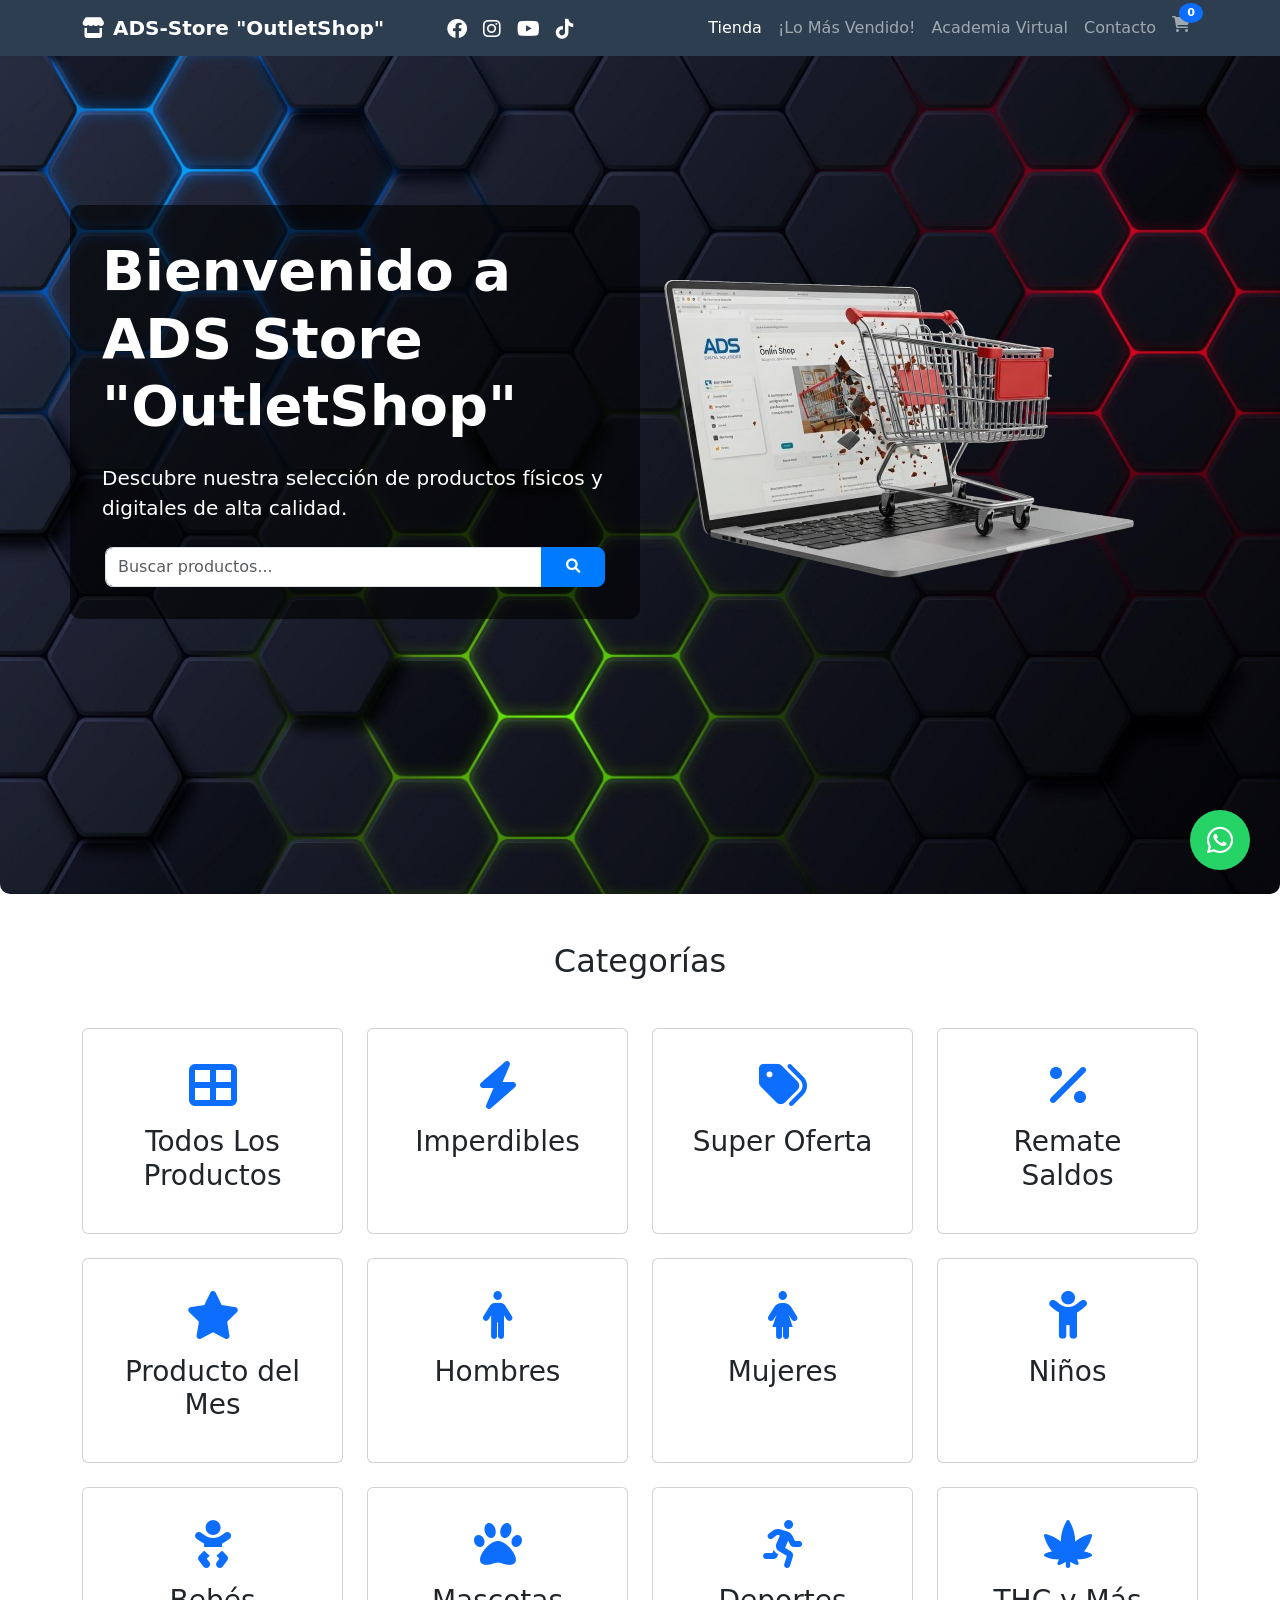
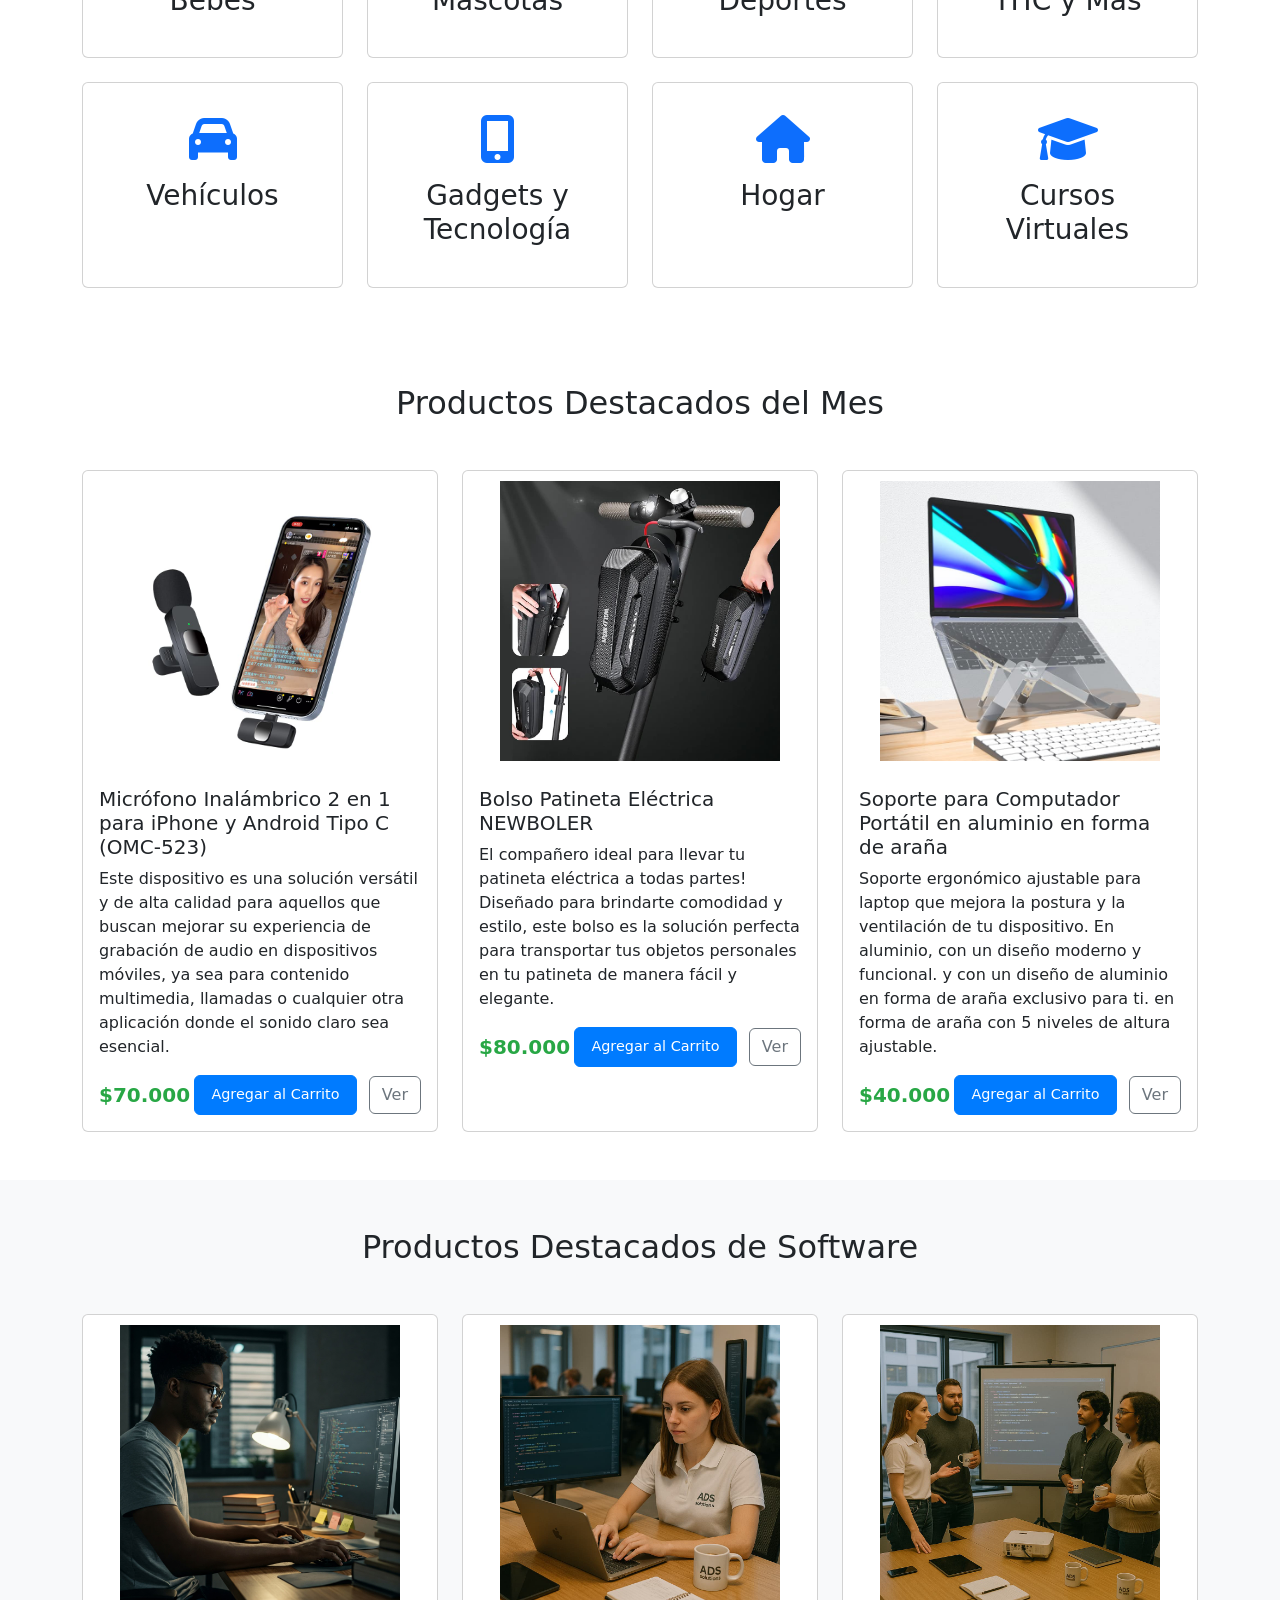
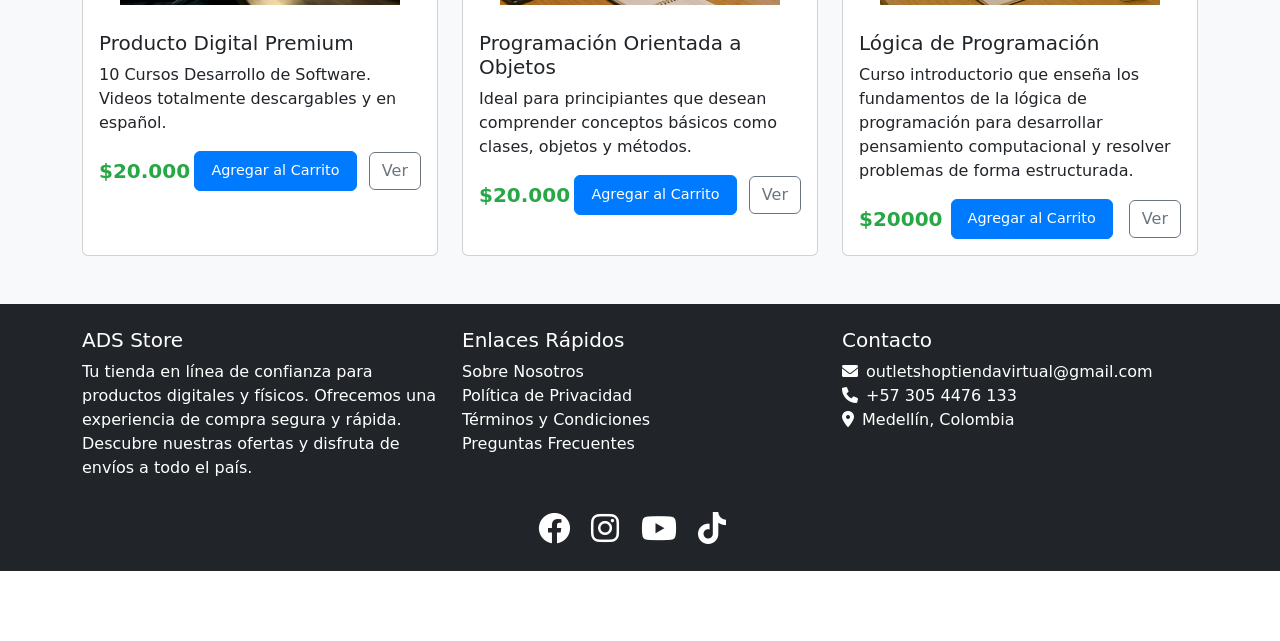
==== commit 2afe3308: "Add files via upload" ====
--- a/index.html
+++ b/index.html
@@ -27,7 +27,7 @@
     ======================= -->
     <nav class="navbar navbar-expand-lg navbar-dark fixed-top">
         <div class="container">
-            <a class="navbar-brand" href="../index.html">
+            <a class="navbar-brand" href="https://harrissonhz.github.io/ADSstore/">
                 <span class="fw-bold"><i class="fas fa-store me-2"></i>ADS-Store  "OutletShop"</span>
             </a>
             <div class="d-flex flex-grow-1 justify-content-center">
@@ -302,7 +302,7 @@
                             <div class="d-flex justify-content-between align-items-center">
                                 <span class="h5 mb-0">$80.000</span>
                                 <button class="btn btn-primary">Agregar al Carrito</button>
-                                <a href="producto-detalle.html?id=patineta-newboler" class="btn btn-outline-secondary ms-2">Ver</a>
+                                <a href="producto-detalle.html?id=AL027-BolsoPatinetaElectrica" class="btn btn-outline-secondary ms-2">Ver</a>
                             </div>
                         </div>
                     </div>
@@ -317,7 +317,7 @@
                             <div class="d-flex justify-content-between align-items-center">
                                 <span class="h5 mb-0">$40.000</span>
                                 <button class="btn btn-primary">Agregar al Carrito</button>
-                                <a href="producto-detalle.html?id=soporte-laptop-araña" class="btn btn-outline-secondary ms-2">Ver</a>
+                                <a href="producto-detalle.html?id=AL008-SoportePcArana" class="btn btn-outline-secondary ms-2">Ver</a>
                             </div>
                         </div>
                     </div>
@@ -343,7 +343,7 @@
                             <h5 class="card-title">Producto Digital Premium</h5>
                             <p class="card-text">10 Cursos Desarrollo de Software. Videos totalmente descargables y en español.</p>
                             <div class="d-flex justify-content-between align-items-center">
-                                <span class="h5 mb-0">$50.000</span>
+                                <span class="h5 mb-0">$20.000</span>
                                 <button class="btn btn-primary">Agregar al Carrito</button>
                                 <a href="producto-detalle.html?id=AL011-MicrofonoCelular" class="btn btn-outline-secondary ms-2">Ver</a>
                             </div>
@@ -370,12 +370,12 @@
                     <div class="card h-100">
                         <img src="img/HerramientaProfesional.jpg" class="card-img-top" alt="Producto 3">
                         <div class="card-body">
-                            <h5 class="card-title">Herramientas Profesionales</h5>
-                            <p class="card-text">Descripción de la herramienta y sus funcionalidades.</p>
-                            <div class="d-flex justify-content-between align-items-center">
-                                <span class="h5 mb-0">$199.99</span>
-                                <button class="btn btn-primary">Agregar al Carrito</button>
-                                <a href="producto-detalle.html?id=soporte-laptop-araña" class="btn btn-outline-secondary ms-2">Ver</a>
+                            <h5 class="card-title">Lógica de Programación</h5>
+                            <p class="card-text">Curso introductorio que enseña los fundamentos de la lógica de programación para desarrollar pensamiento computacional y resolver problemas de forma estructurada.</p>
+                            <div class="d-flex justify-content-between align-items-center">
+                                <span class="h5 mb-0">$20000</span>
+                                <button class="btn btn-primary">Agregar al Carrito</button>
+                                <a href="producto-detalle.html?id=LogicaProgramacion" class="btn btn-outline-secondary ms-2">Ver</a>
                             </div>
                         </div>
                     </div>
